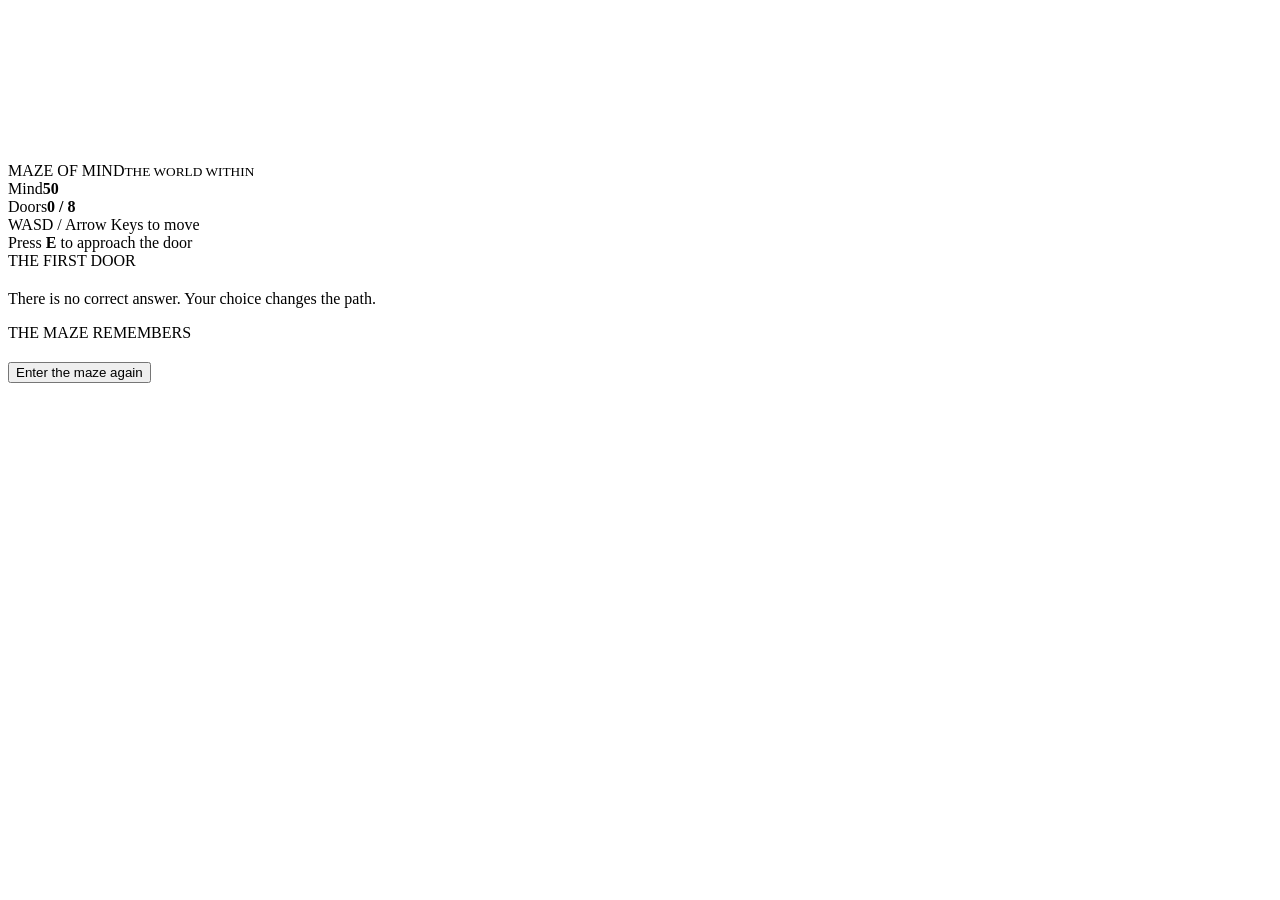
==== index.html @ d37b612d "feat: add Maze of Mind world shell" ====
<!doctype html>
<html lang="en">
<head>
  <meta charset="UTF-8" />
  <meta name="viewport" content="width=device-width, initial-scale=1.0" />
  <title>Maze of Mind</title>
  <link rel="stylesheet" href="style.css" />
</head>
<body>
  <main id="game-shell">
    <canvas id="world" aria-label="Maze of Mind game world"></canvas>

    <section id="hud" class="hud">
      <div class="brand"><span>MAZE OF MIND</span><small>THE WORLD WITHIN</small></div>
      <div class="stats">
        <div><span>Mind</span><b id="mind">50</b></div>
        <div><span>Doors</span><b id="doors">0 / 8</b></div>
      </div>
    </section>

    <div id="hint" class="hint">WASD / Arrow Keys to move</div>
    <div id="interaction" class="interaction hidden">Press <b>E</b> to approach the door</div>

    <section id="question-modal" class="modal hidden" role="dialog" aria-modal="true">
      <div class="modal-card">
        <div class="modal-kicker" id="door-name">THE FIRST DOOR</div>
        <h1 id="question"></h1>
        <div id="answers" class="answers"></div>
        <p class="warning">There is no correct answer. Your choice changes the path.</p>
      </div>
    </section>

    <section id="ending" class="modal hidden">
      <div class="modal-card ending-card">
        <div class="modal-kicker">THE MAZE REMEMBERS</div>
        <h1 id="ending-title"></h1>
        <p id="ending-text"></p>
        <div class="ending-stats" id="ending-stats"></div>
        <button id="restart">Enter the maze again</button>
      </div>
    </section>
  </main>
  <script src="data.js"></script>
  <script src="game.js"></script>
</body>
</html>
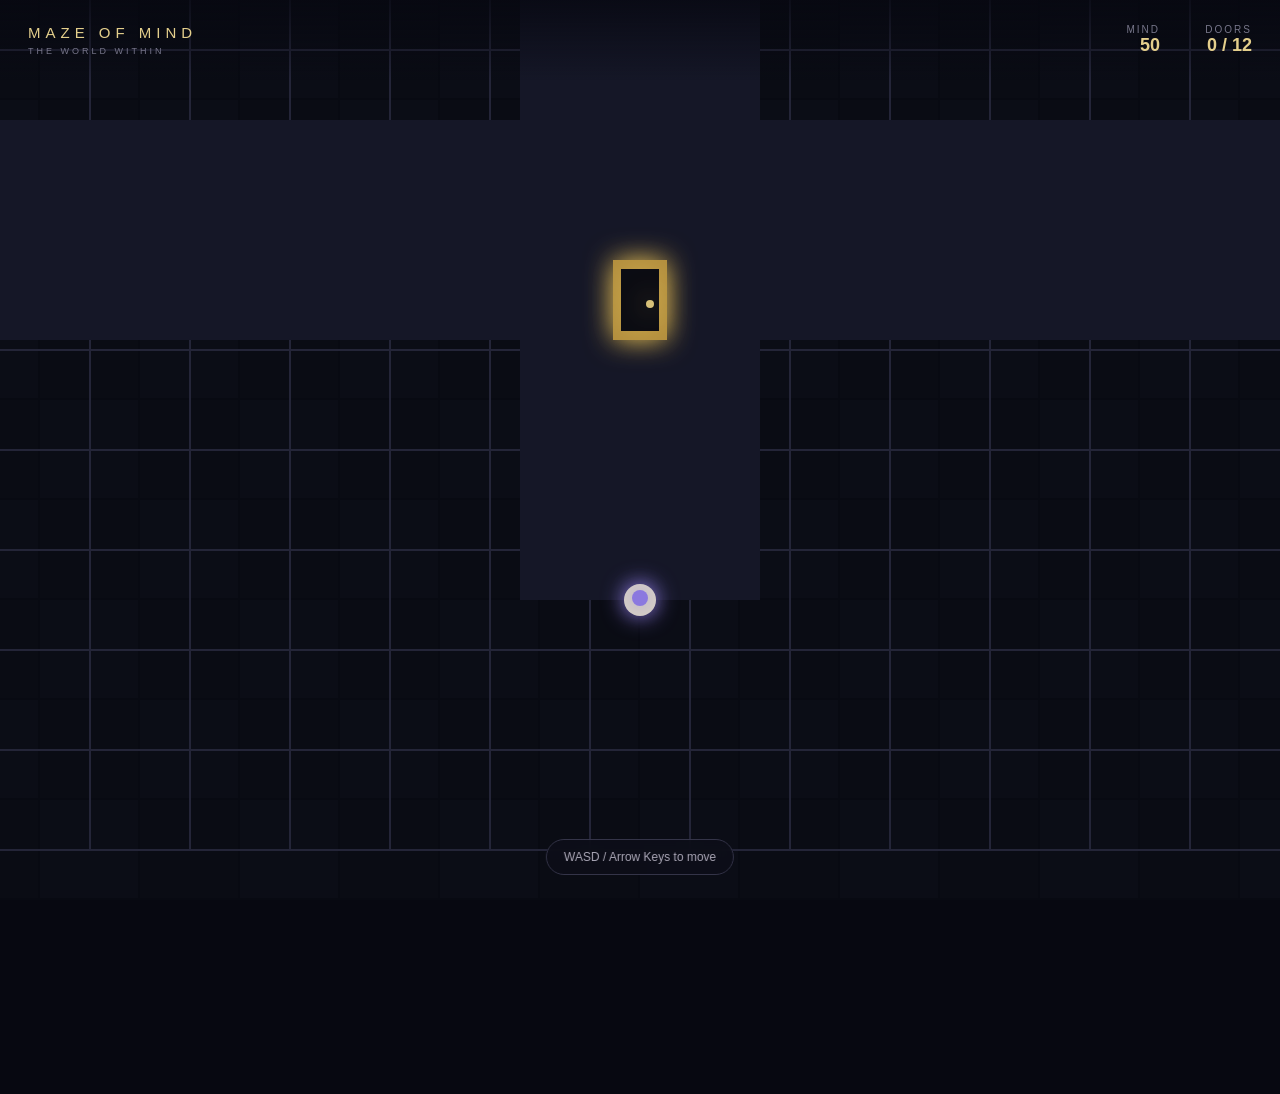
==== commit 2f6ca793: "feat: expand Maze of Mind world UI" ====
--- a/index.html
+++ b/index.html
@@ -2,45 +2,29 @@
 <html lang="en">
 <head>
   <meta charset="UTF-8" />
-  <meta name="viewport" content="width=device-width, initial-scale=1.0" />
-  <title>Maze of Mind</title>
+  <meta name="viewport" content="width=device-width,initial-scale=1.0,viewport-fit=cover" />
+  <title>Maze of Mind — The World Within</title>
   <link rel="stylesheet" href="style.css" />
 </head>
 <body>
-  <main id="game-shell">
-    <canvas id="world" aria-label="Maze of Mind game world"></canvas>
+<main id="game-shell">
+  <canvas id="world"></canvas>
+  <section class="hud">
+    <div class="brand"><span>MAZE OF MIND</span><small>THE WORLD WITHIN</small></div>
+    <div class="stats"><div><span>Mind</span><b id="mind">50</b></div><div><span>Doors</span><b id="doors">0 / 12</b></div></div>
+  </section>
+  <div id="objective" class="objective">Find the doors. Every answer changes what the maze remembers.</div>
+  <div id="hint" class="hint">WASD / Arrow Keys to move</div>
+  <div id="interaction" class="interaction hidden">Press <b>E</b> to enter</div>
+  <div id="touch-controls" class="touch-controls" aria-hidden="true"><button data-key="arrowup">▲</button><div><button data-key="arrowleft">◀</button><button data-key="arrowdown">▼</button><button data-key="arrowright">▶</button></div></div>
+  <div id="minimap" class="minimap"><canvas id="map" width="180" height="130"></canvas></div>
 
-    <section id="hud" class="hud">
-      <div class="brand"><span>MAZE OF MIND</span><small>THE WORLD WITHIN</small></div>
-      <div class="stats">
-        <div><span>Mind</span><b id="mind">50</b></div>
-        <div><span>Doors</span><b id="doors">0 / 8</b></div>
-      </div>
-    </section>
+  <section id="question-modal" class="modal hidden" role="dialog" aria-modal="true">
+    <div class="modal-card"><div class="modal-kicker" id="door-name"></div><h1 id="question"></h1><div id="answers" class="answers"></div><p class="warning">There is no correct answer. The maze is measuring the shape of your mind.</p></div>
+  </section>
 
-    <div id="hint" class="hint">WASD / Arrow Keys to move</div>
-    <div id="interaction" class="interaction hidden">Press <b>E</b> to approach the door</div>
-
-    <section id="question-modal" class="modal hidden" role="dialog" aria-modal="true">
-      <div class="modal-card">
-        <div class="modal-kicker" id="door-name">THE FIRST DOOR</div>
-        <h1 id="question"></h1>
-        <div id="answers" class="answers"></div>
-        <p class="warning">There is no correct answer. Your choice changes the path.</p>
-      </div>
-    </section>
-
-    <section id="ending" class="modal hidden">
-      <div class="modal-card ending-card">
-        <div class="modal-kicker">THE MAZE REMEMBERS</div>
-        <h1 id="ending-title"></h1>
-        <p id="ending-text"></p>
-        <div class="ending-stats" id="ending-stats"></div>
-        <button id="restart">Enter the maze again</button>
-      </div>
-    </section>
-  </main>
-  <script src="data.js"></script>
-  <script src="game.js"></script>
+  <section id="ending" class="modal hidden"><div class="modal-card ending-card"><div class="modal-kicker">THE MAZE REMEMBERS</div><h1 id="ending-title"></h1><p id="ending-text"></p><div class="ending-stats" id="ending-stats"></div><p id="ending-detail" class="ending-detail"></p><button id="restart">Enter the maze again</button></div></section>
+</main>
+<script src="data.js"></script><script src="game.js"></script>
 </body>
 </html>
--- a/style.css
+++ b/style.css
@@ -0,0 +1 @@
+*{box-sizing:border-box}html,body{margin:0;width:100%;height:100%;overflow:hidden;background:#070811;color:#eee8d8;font-family:Inter,Segoe UI,Tahoma,sans-serif}body{user-select:none}#game-shell{position:relative;width:100%;height:100%}#world{display:block;width:100%;height:100%;background:#080a12}.hud{position:fixed;inset:0 0 auto;display:flex;justify-content:space-between;align-items:flex-start;padding:24px 28px;pointer-events:none;background:linear-gradient(#070811cc,transparent)}.brand span{display:block;letter-spacing:5px;font-size:15px;color:#e4cf8c}.brand small{display:block;margin-top:5px;letter-spacing:3px;color:#77768a;font-size:9px}.stats{display:flex;gap:22px}.stats div{min-width:70px;text-align:right}.stats span{display:block;color:#77768a;font-size:10px;text-transform:uppercase;letter-spacing:2px}.stats b{font-size:18px;color:#e4cf8c}.hint,.interaction{position:fixed;left:50%;transform:translateX(-50%);bottom:25px;padding:10px 17px;border:1px solid #343448;background:#0d0e19dd;border-radius:20px;color:#aaa7b6;font-size:12px;backdrop-filter:blur(8px)}.interaction{bottom:70px;color:#e4cf8c;border-color:#66562a}.hidden{display:none!important}.modal{position:fixed;inset:0;display:grid;place-items:center;padding:20px;background:radial-gradient(circle,#101323aa,#03040ae8);backdrop-filter:blur(5px)}.modal-card{width:min(650px,94vw);padding:38px;border:1px solid #4b455c;border-radius:18px;background:linear-gradient(145deg,#151624f5,#0a0b13f5);box-shadow:0 25px 90px #000b;text-align:center}.modal-kicker{color:#cba94f;font-size:11px;letter-spacing:4px;margin-bottom:18px}.modal-card h1{font-family:Georgia,serif;font-weight:400;line-height:1.55;font-size:clamp(22px,4vw,34px);margin:0 0 28px;color:#eee8d8}.answers{display:grid;gap:12px}.answer{width:100%;padding:16px 18px;border-radius:10px;border:1px solid #343447;background:#11121e;color:#d8d4c8;text-align:right;cursor:pointer;font:inherit;line-height:1.55;transition:.2s}.answer:hover{border-color:#cba94f;background:#1b1920;transform:translateY(-1px)}.warning{margin:22px 0 0;color:#6f6d7b;font-size:11px}.ending-card p{color:#aaa7b6;line-height:1.9}.ending-stats{display:grid;grid-template-columns:repeat(3,1fr);gap:8px;margin:25px 0}.ending-stats div{padding:12px;background:#0c0d16;border:1px solid #292a3a;border-radius:8px}.ending-stats b{display:block;color:#cba94f;font-size:18px}.ending-stats span{font-size:10px;color:#77768a}#restart{border:1px solid #cba94f;background:#cba94f12;color:#e4cf8c;border-radius:30px;padding:12px 26px;cursor:pointer;font:inherit}@media(max-width:600px){.hud{padding:17px}.brand span{font-size:12px;letter-spacing:3px}.stats{gap:10px}.modal-card{padding:25px 18px}.answer{font-size:14px}.ending-stats{grid-template-columns:1fr 1fr 1fr}}
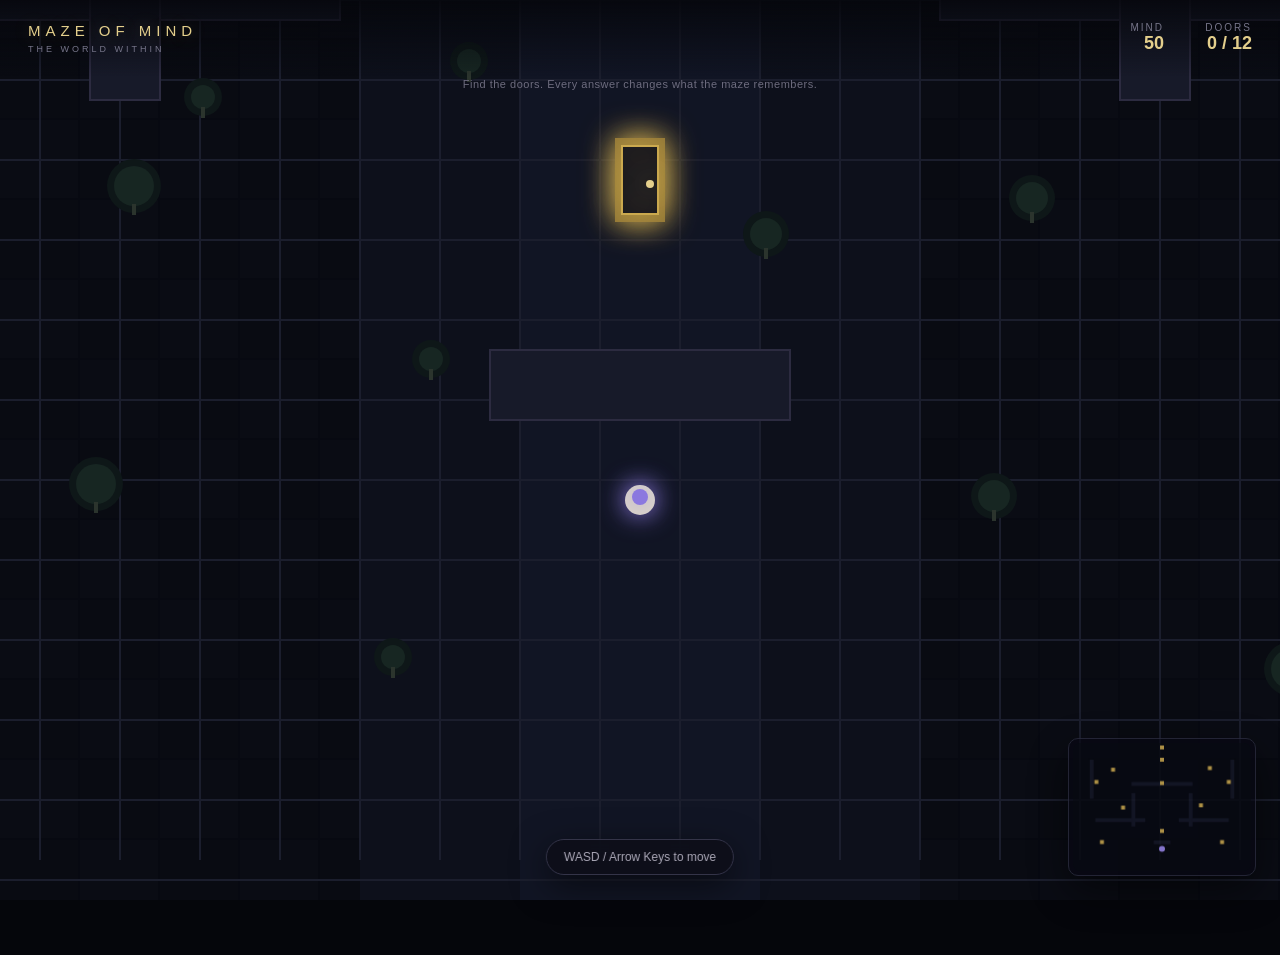
==== commit 273b12dd: "Add memory journal and Old Man dialogue UI" ====
--- a/index.html
+++ b/index.html
@@ -1,30 +1,17 @@
 <!doctype html>
 <html lang="en">
 <head>
-  <meta charset="UTF-8" />
-  <meta name="viewport" content="width=device-width,initial-scale=1.0,viewport-fit=cover" />
-  <title>Maze of Mind — The World Within</title>
-  <link rel="stylesheet" href="style.css" />
+<meta charset="UTF-8"><meta name="viewport" content="width=device-width,initial-scale=1.0,viewport-fit=cover">
+<title>Maze of Mind — The World Within</title><link rel="stylesheet" href="style.css">
 </head>
-<body>
-<main id="game-shell">
-  <canvas id="world"></canvas>
-  <section class="hud">
-    <div class="brand"><span>MAZE OF MIND</span><small>THE WORLD WITHIN</small></div>
-    <div class="stats"><div><span>Mind</span><b id="mind">50</b></div><div><span>Doors</span><b id="doors">0 / 12</b></div></div>
-  </section>
-  <div id="objective" class="objective">Find the doors. Every answer changes what the maze remembers.</div>
-  <div id="hint" class="hint">WASD / Arrow Keys to move</div>
-  <div id="interaction" class="interaction hidden">Press <b>E</b> to enter</div>
-  <div id="touch-controls" class="touch-controls" aria-hidden="true"><button data-key="arrowup">▲</button><div><button data-key="arrowleft">◀</button><button data-key="arrowdown">▼</button><button data-key="arrowright">▶</button></div></div>
-  <div id="minimap" class="minimap"><canvas id="map" width="180" height="130"></canvas></div>
-
-  <section id="question-modal" class="modal hidden" role="dialog" aria-modal="true">
-    <div class="modal-card"><div class="modal-kicker" id="door-name"></div><h1 id="question"></h1><div id="answers" class="answers"></div><p class="warning">There is no correct answer. The maze is measuring the shape of your mind.</p></div>
-  </section>
-
-  <section id="ending" class="modal hidden"><div class="modal-card ending-card"><div class="modal-kicker">THE MAZE REMEMBERS</div><h1 id="ending-title"></h1><p id="ending-text"></p><div class="ending-stats" id="ending-stats"></div><p id="ending-detail" class="ending-detail"></p><button id="restart">Enter the maze again</button></div></section>
-</main>
-<script src="data.js"></script><script src="game.js"></script>
-</body>
-</html>
+<body><main id="game-shell"><canvas id="world"></canvas>
+<section class="hud"><div class="brand"><span>MAZE OF MIND</span><small>THE WORLD WITHIN</small></div><div class="stats"><div><span>Mind</span><b id="mind">50</b></div><div><span>Doors</span><b id="doors">0 / 12</b></div></div></section>
+<div id="objective" class="objective">Find the doors. Every answer changes what the maze remembers.</div>
+<div id="hint" class="hint">WASD / Arrow Keys to move</div><div id="interaction" class="interaction hidden"></div>
+<div id="touch-controls" class="touch-controls"><button data-key="arrowup">▲</button><div><button data-key="arrowleft">◀</button><button data-key="arrowdown">▼</button><button data-key="arrowright">▶</button></div></div>
+<div id="minimap" class="minimap"><canvas id="map" width="180" height="130"></canvas></div>
+<section id="journal" class="journal"><div class="journal-head"><b>MEMORY</b><button id="close-journal">×</button></div><p id="journal-text">The maze has not learned your shape yet.</p><div id="signals"></div></section>
+<section id="dialogue" class="modal hidden"><div class="modal-card dialogue-card"><div class="modal-kicker">THE OLD MAN</div><p id="dialogue-text"></p><button id="dialogue-next">Continue</button></div></section>
+<section id="question-modal" class="modal hidden" role="dialog" aria-modal="true"><div class="modal-card"><div class="modal-kicker" id="door-name"></div><h1 id="question"></h1><div id="answers" class="answers"></div><p class="warning">There is no correct answer. The maze is measuring the shape of your mind.</p></div></section>
+<section id="ending" class="modal hidden"><div class="modal-card ending-card"><div class="modal-kicker">THE MAZE REMEMBERS</div><h1 id="ending-title"></h1><p id="ending-text"></p><div class="ending-stats" id="ending-stats"></div><p id="ending-detail" class="ending-detail"></p><button id="restart">Enter the maze again</button></div></section>
+</main><script src="data.js"></script><script src="game.js"></script></body></html>
--- a/style.css
+++ b/style.css
@@ -1 +1 @@
-*{box-sizing:border-box}html,body{margin:0;width:100%;height:100%;overflow:hidden;background:#070811;color:#eee8d8;font-family:Inter,Segoe UI,Tahoma,sans-serif}body{user-select:none}#game-shell{position:relative;width:100%;height:100%}#world{display:block;width:100%;height:100%;background:#080a12}.hud{position:fixed;inset:0 0 auto;display:flex;justify-content:space-between;align-items:flex-start;padding:24px 28px;pointer-events:none;background:linear-gradient(#070811cc,transparent)}.brand span{display:block;letter-spacing:5px;font-size:15px;color:#e4cf8c}.brand small{display:block;margin-top:5px;letter-spacing:3px;color:#77768a;font-size:9px}.stats{display:flex;gap:22px}.stats div{min-width:70px;text-align:right}.stats span{display:block;color:#77768a;font-size:10px;text-transform:uppercase;letter-spacing:2px}.stats b{font-size:18px;color:#e4cf8c}.hint,.interaction{position:fixed;left:50%;transform:translateX(-50%);bottom:25px;padding:10px 17px;border:1px solid #343448;background:#0d0e19dd;border-radius:20px;color:#aaa7b6;font-size:12px;backdrop-filter:blur(8px)}.interaction{bottom:70px;color:#e4cf8c;border-color:#66562a}.hidden{display:none!important}.modal{position:fixed;inset:0;display:grid;place-items:center;padding:20px;background:radial-gradient(circle,#101323aa,#03040ae8);backdrop-filter:blur(5px)}.modal-card{width:min(650px,94vw);padding:38px;border:1px solid #4b455c;border-radius:18px;background:linear-gradient(145deg,#151624f5,#0a0b13f5);box-shadow:0 25px 90px #000b;text-align:center}.modal-kicker{color:#cba94f;font-size:11px;letter-spacing:4px;margin-bottom:18px}.modal-card h1{font-family:Georgia,serif;font-weight:400;line-height:1.55;font-size:clamp(22px,4vw,34px);margin:0 0 28px;color:#eee8d8}.answers{display:grid;gap:12px}.answer{width:100%;padding:16px 18px;border-radius:10px;border:1px solid #343447;background:#11121e;color:#d8d4c8;text-align:right;cursor:pointer;font:inherit;line-height:1.55;transition:.2s}.answer:hover{border-color:#cba94f;background:#1b1920;transform:translateY(-1px)}.warning{margin:22px 0 0;color:#6f6d7b;font-size:11px}.ending-card p{color:#aaa7b6;line-height:1.9}.ending-stats{display:grid;grid-template-columns:repeat(3,1fr);gap:8px;margin:25px 0}.ending-stats div{padding:12px;background:#0c0d16;border:1px solid #292a3a;border-radius:8px}.ending-stats b{display:block;color:#cba94f;font-size:18px}.ending-stats span{font-size:10px;color:#77768a}#restart{border:1px solid #cba94f;background:#cba94f12;color:#e4cf8c;border-radius:30px;padding:12px 26px;cursor:pointer;font:inherit}@media(max-width:600px){.hud{padding:17px}.brand span{font-size:12px;letter-spacing:3px}.stats{gap:10px}.modal-card{padding:25px 18px}.answer{font-size:14px}.ending-stats{grid-template-columns:1fr 1fr 1fr}}
+*{box-sizing:border-box}html,body{margin:0;width:100%;height:100%;overflow:hidden;background:#05060b;color:#eee8d8;font-family:Inter,Segoe UI,Tahoma,sans-serif}body{user-select:none}#game-shell{position:relative;width:100%;height:100%;isolation:isolate}#world{display:block;width:100%;height:100%;background:#070811}.hud{position:fixed;z-index:5;inset:0 0 auto;display:flex;justify-content:space-between;align-items:flex-start;padding:22px 28px;pointer-events:none;background:linear-gradient(#05060bdd,transparent)}.brand span{display:block;letter-spacing:5px;font-size:15px;color:#e4cf8c;text-shadow:0 0 18px #cba94f55}.brand small{display:block;margin-top:5px;letter-spacing:3px;color:#77768a;font-size:9px}.stats{display:flex;gap:18px}.stats div{min-width:70px;text-align:right}.stats span{display:block;color:#77768a;font-size:10px;text-transform:uppercase;letter-spacing:2px}.stats b{font-size:18px;color:#e4cf8c}.objective{position:fixed;z-index:4;top:78px;left:50%;transform:translateX(-50%);max-width:520px;text-align:center;color:#79778a;font-size:11px;letter-spacing:.5px;opacity:.9}.hint,.interaction{position:fixed;z-index:6;left:50%;transform:translateX(-50%);bottom:25px;padding:10px 17px;border:1px solid #343448;background:#0d0e19dd;border-radius:20px;color:#aaa7b6;font-size:12px;backdrop-filter:blur(8px);box-shadow:0 10px 35px #0008}.interaction{bottom:70px;color:#e4cf8c;border-color:#66562a;box-shadow:0 0 25px #cba94f22}.hidden{display:none!important}.minimap{position:fixed;z-index:4;right:24px;bottom:24px;width:188px;height:138px;padding:4px;border:1px solid #292a3b;border-radius:10px;background:#080914cc;box-shadow:0 15px 40px #0009;opacity:.85}.minimap canvas{width:100%;height:100%;display:block;border-radius:7px}.modal{position:fixed;z-index:20;inset:0;display:grid;place-items:center;padding:20px;background:radial-gradient(circle,#101323aa,#03040af2);backdrop-filter:blur(6px);animation:fade .3s ease}.modal-card{width:min(650px,94vw);padding:38px;border:1px solid #4b455c;border-radius:18px;background:linear-gradient(145deg,#151624f7,#0a0b13f8);box-shadow:0 25px 90px #000b;text-align:center}.modal-kicker{color:#cba94f;font-size:11px;letter-spacing:4px;margin-bottom:18px}.modal-card h1{font-family:Georgia,serif;font-weight:400;line-height:1.55;font-size:clamp(22px,4vw,34px);margin:0 0 28px;color:#eee8d8}.answers{display:grid;gap:12px}.answer{width:100%;padding:16px 18px;border-radius:10px;border:1px solid #343447;background:#11121e;color:#d8d4c8;text-align:right;cursor:pointer;font:inherit;line-height:1.55;transition:.2s}.answer:hover{border-color:#cba94f;background:#1b1920;transform:translateY(-1px);box-shadow:0 8px 25px #cba94f12}.warning{margin:22px 0 0;color:#6f6d7b;font-size:11px}.ending-card p{color:#aaa7b6;line-height:1.9}.ending-stats{display:grid;grid-template-columns:repeat(3,1fr);gap:8px;margin:25px 0}.ending-stats div{padding:12px;background:#0c0d16;border:1px solid #292a3a;border-radius:8px}.ending-stats b{display:block;color:#cba94f;font-size:18px}.ending-stats span{font-size:10px;color:#77768a}.ending-detail{font-size:12px!important;color:#77768a!important;margin-bottom:22px}#restart{border:1px solid #cba94f;background:#cba94f12;color:#e4cf8c;border-radius:30px;padding:12px 26px;cursor:pointer;font:inherit;transition:.2s}#restart:hover{background:#cba94f22;box-shadow:0 0 25px #cba94f22}.touch-controls{display:none;position:fixed;z-index:7;left:18px;bottom:18px;flex-direction:column;align-items:center;gap:3px}.touch-controls div{display:flex;gap:3px}.touch-controls button{width:42px;height:42px;border-radius:10px;border:1px solid #3b394c;background:#0c0d18bb;color:#cba94f;font-size:17px;touch-action:none}.touch-controls button:active{background:#cba94f22}@keyframes fade{from{opacity:0}to{opacity:1}}@media(max-width:700px){.hud{padding:16px}.brand span{font-size:12px;letter-spacing:3px}.stats{gap:8px}.objective{top:65px;width:75%}.minimap{right:12px;top:105px;bottom:auto;width:130px;height:96px}.modal-card{padding:25px 18px}.answer{font-size:14px}.ending-stats{grid-template-columns:1fr 1fr 1fr}.touch-controls{display:flex}.hint{bottom:18px;left:auto;right:16px;transform:none}.interaction{bottom:74px}}@media(pointer:coarse){.touch-controls{display:flex}.hint{display:none}}
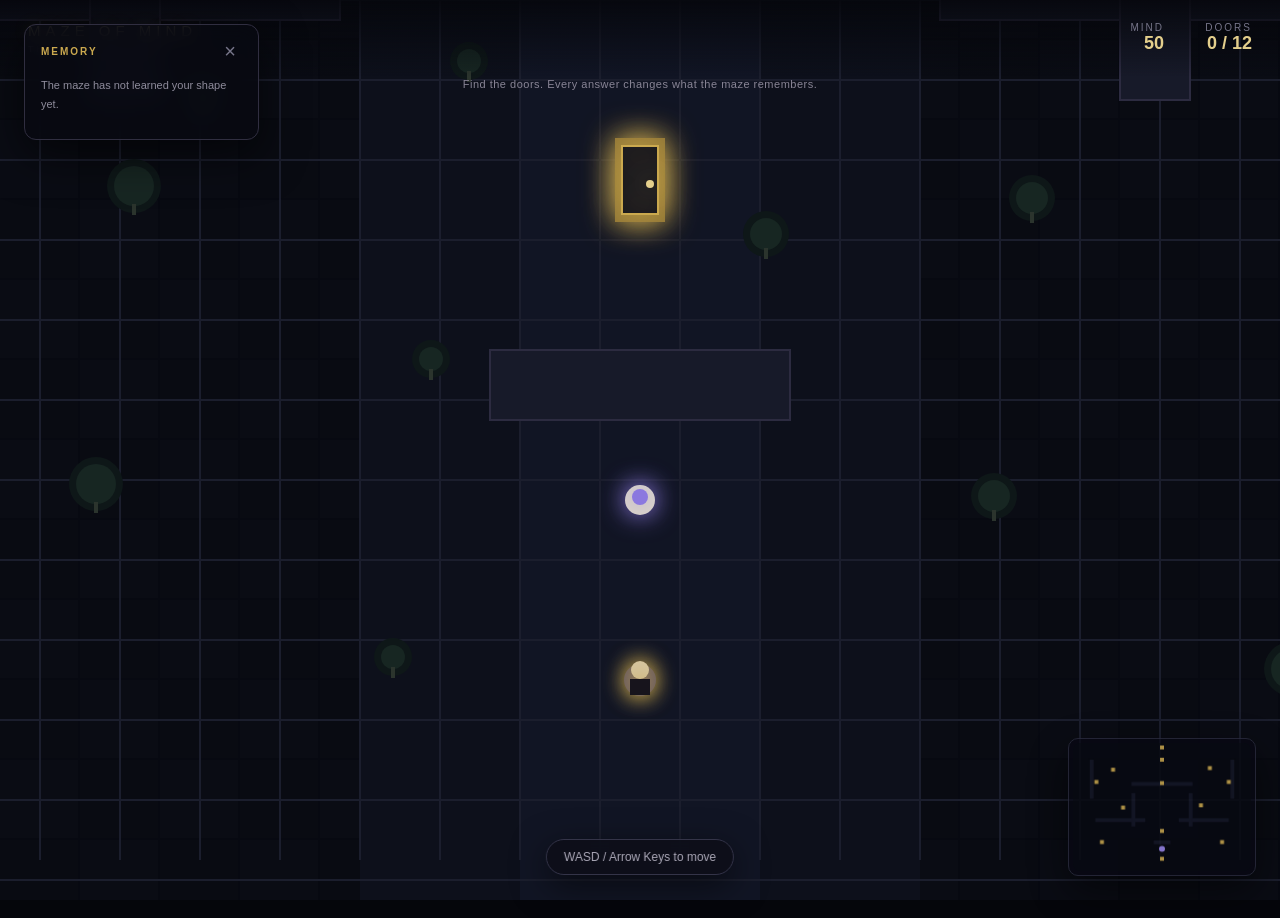
==== commit d144b04b: "feat: add living world progression layer" ====
--- a/index.html
+++ b/index.html
@@ -5,6 +5,7 @@
 <title>Maze of Mind — The World Within</title><link rel="stylesheet" href="style.css">
 </head>
 <body><main id="game-shell"><canvas id="world"></canvas>
+<div id="world-state" class="world-state"><span id="chapter">CHAPTER I · THE THRESHOLD</span><b id="world-message">The maze is asleep.</b></div>
 <section class="hud"><div class="brand"><span>MAZE OF MIND</span><small>THE WORLD WITHIN</small></div><div class="stats"><div><span>Mind</span><b id="mind">50</b></div><div><span>Doors</span><b id="doors">0 / 12</b></div></div></section>
 <div id="objective" class="objective">Find the doors. Every answer changes what the maze remembers.</div>
 <div id="hint" class="hint">WASD / Arrow Keys to move</div><div id="interaction" class="interaction hidden"></div>
@@ -14,4 +15,7 @@
 <section id="dialogue" class="modal hidden"><div class="modal-card dialogue-card"><div class="modal-kicker">THE OLD MAN</div><p id="dialogue-text"></p><button id="dialogue-next">Continue</button></div></section>
 <section id="question-modal" class="modal hidden" role="dialog" aria-modal="true"><div class="modal-card"><div class="modal-kicker" id="door-name"></div><h1 id="question"></h1><div id="answers" class="answers"></div><p class="warning">There is no correct answer. The maze is measuring the shape of your mind.</p></div></section>
 <section id="ending" class="modal hidden"><div class="modal-card ending-card"><div class="modal-kicker">THE MAZE REMEMBERS</div><h1 id="ending-title"></h1><p id="ending-text"></p><div class="ending-stats" id="ending-stats"></div><p id="ending-detail" class="ending-detail"></p><button id="restart">Enter the maze again</button></div></section>
-</main><script src="data.js"></script><script src="game.js"></script></body></html>
+</main><script src="data.js"></script><script src="game.js"></script>
+<script>
+(()=>{const d=document,doors=d.getElementById('doors'),chapter=d.getElementById('chapter'),msg=d.getElementById('world-message'),root=d.documentElement;let last=-1;const stages=[['CHAPTER I · THE THRESHOLD','The maze is asleep. You are still an unknown variable.'],['CHAPTER II · THE FIRST CRACK','It has noticed your pattern. Some doors feel less empty.'],['CHAPTER III · THE MIRROR','The world is beginning to answer you instead of asking.'],['CHAPTER IV · THE WITNESS','Your choices have consequences beyond the questions.'],['CHAPTER V · THE LAST QUESTION','The maze no longer needs to test you. It wants to know why you came.']];function tick(){const n=parseInt((doors.textContent.match(/\d+/)||[0])[0]);const i=n===12?4:Math.min(4,Math.floor(n/3));if(i!==last){last=i;chapter.textContent=stages[i][0];msg.textContent=stages[i][1];root.style.setProperty('--awakening',String(i));document.body.dataset.chapter=i}}tick();new MutationObserver(tick).observe(doors,{childList:true,characterData:true,subtree:true});setInterval(tick,800);})();
+</script></body></html>
--- a/style.css
+++ b/style.css
@@ -1 +1 @@
-*{box-sizing:border-box}html,body{margin:0;width:100%;height:100%;overflow:hidden;background:#05060b;color:#eee8d8;font-family:Inter,Segoe UI,Tahoma,sans-serif}body{user-select:none}#game-shell{position:relative;width:100%;height:100%;isolation:isolate}#world{display:block;width:100%;height:100%;background:#070811}.hud{position:fixed;z-index:5;inset:0 0 auto;display:flex;justify-content:space-between;align-items:flex-start;padding:22px 28px;pointer-events:none;background:linear-gradient(#05060bdd,transparent)}.brand span{display:block;letter-spacing:5px;font-size:15px;color:#e4cf8c;text-shadow:0 0 18px #cba94f55}.brand small{display:block;margin-top:5px;letter-spacing:3px;color:#77768a;font-size:9px}.stats{display:flex;gap:18px}.stats div{min-width:70px;text-align:right}.stats span{display:block;color:#77768a;font-size:10px;text-transform:uppercase;letter-spacing:2px}.stats b{font-size:18px;color:#e4cf8c}.objective{position:fixed;z-index:4;top:78px;left:50%;transform:translateX(-50%);max-width:520px;text-align:center;color:#79778a;font-size:11px;letter-spacing:.5px;opacity:.9}.hint,.interaction{position:fixed;z-index:6;left:50%;transform:translateX(-50%);bottom:25px;padding:10px 17px;border:1px solid #343448;background:#0d0e19dd;border-radius:20px;color:#aaa7b6;font-size:12px;backdrop-filter:blur(8px);box-shadow:0 10px 35px #0008}.interaction{bottom:70px;color:#e4cf8c;border-color:#66562a;box-shadow:0 0 25px #cba94f22}.hidden{display:none!important}.minimap{position:fixed;z-index:4;right:24px;bottom:24px;width:188px;height:138px;padding:4px;border:1px solid #292a3b;border-radius:10px;background:#080914cc;box-shadow:0 15px 40px #0009;opacity:.85}.minimap canvas{width:100%;height:100%;display:block;border-radius:7px}.modal{position:fixed;z-index:20;inset:0;display:grid;place-items:center;padding:20px;background:radial-gradient(circle,#101323aa,#03040af2);backdrop-filter:blur(6px);animation:fade .3s ease}.modal-card{width:min(650px,94vw);padding:38px;border:1px solid #4b455c;border-radius:18px;background:linear-gradient(145deg,#151624f7,#0a0b13f8);box-shadow:0 25px 90px #000b;text-align:center}.modal-kicker{color:#cba94f;font-size:11px;letter-spacing:4px;margin-bottom:18px}.modal-card h1{font-family:Georgia,serif;font-weight:400;line-height:1.55;font-size:clamp(22px,4vw,34px);margin:0 0 28px;color:#eee8d8}.answers{display:grid;gap:12px}.answer{width:100%;padding:16px 18px;border-radius:10px;border:1px solid #343447;background:#11121e;color:#d8d4c8;text-align:right;cursor:pointer;font:inherit;line-height:1.55;transition:.2s}.answer:hover{border-color:#cba94f;background:#1b1920;transform:translateY(-1px);box-shadow:0 8px 25px #cba94f12}.warning{margin:22px 0 0;color:#6f6d7b;font-size:11px}.ending-card p{color:#aaa7b6;line-height:1.9}.ending-stats{display:grid;grid-template-columns:repeat(3,1fr);gap:8px;margin:25px 0}.ending-stats div{padding:12px;background:#0c0d16;border:1px solid #292a3a;border-radius:8px}.ending-stats b{display:block;color:#cba94f;font-size:18px}.ending-stats span{font-size:10px;color:#77768a}.ending-detail{font-size:12px!important;color:#77768a!important;margin-bottom:22px}#restart{border:1px solid #cba94f;background:#cba94f12;color:#e4cf8c;border-radius:30px;padding:12px 26px;cursor:pointer;font:inherit;transition:.2s}#restart:hover{background:#cba94f22;box-shadow:0 0 25px #cba94f22}.touch-controls{display:none;position:fixed;z-index:7;left:18px;bottom:18px;flex-direction:column;align-items:center;gap:3px}.touch-controls div{display:flex;gap:3px}.touch-controls button{width:42px;height:42px;border-radius:10px;border:1px solid #3b394c;background:#0c0d18bb;color:#cba94f;font-size:17px;touch-action:none}.touch-controls button:active{background:#cba94f22}@keyframes fade{from{opacity:0}to{opacity:1}}@media(max-width:700px){.hud{padding:16px}.brand span{font-size:12px;letter-spacing:3px}.stats{gap:8px}.objective{top:65px;width:75%}.minimap{right:12px;top:105px;bottom:auto;width:130px;height:96px}.modal-card{padding:25px 18px}.answer{font-size:14px}.ending-stats{grid-template-columns:1fr 1fr 1fr}.touch-controls{display:flex}.hint{bottom:18px;left:auto;right:16px;transform:none}.interaction{bottom:74px}}@media(pointer:coarse){.touch-controls{display:flex}.hint{display:none}}
+*{box-sizing:border-box}html,body{margin:0;width:100%;height:100%;overflow:hidden;background:#05060b;color:#eee8d8;font-family:Inter,Segoe UI,Tahoma,sans-serif}body{user-select:none}#game-shell{position:relative;width:100%;height:100%;isolation:isolate}#world{display:block;width:100%;height:100%;background:#070811}.hud{position:fixed;z-index:5;inset:0 0 auto;display:flex;justify-content:space-between;align-items:flex-start;padding:22px 28px;pointer-events:none;background:linear-gradient(#05060bdd,transparent)}.brand span{display:block;letter-spacing:5px;font-size:15px;color:#e4cf8c;text-shadow:0 0 18px #cba94f55}.brand small{display:block;margin-top:5px;letter-spacing:3px;color:#77768a;font-size:9px}.stats{display:flex;gap:18px}.stats div{min-width:70px;text-align:right}.stats span{display:block;color:#77768a;font-size:10px;text-transform:uppercase;letter-spacing:2px}.stats b{font-size:18px;color:#e4cf8c}.objective{position:fixed;z-index:4;top:78px;left:50%;transform:translateX(-50%);max-width:560px;text-align:center;color:#898596;font-size:11px;letter-spacing:.5px}.hint,.interaction{position:fixed;z-index:6;left:50%;transform:translateX(-50%);bottom:25px;padding:10px 17px;border:1px solid #343448;background:#0d0e19dd;border-radius:20px;color:#aaa7b6;font-size:12px;backdrop-filter:blur(8px);box-shadow:0 10px 35px #0008}.interaction{bottom:70px;color:#e4cf8c;border-color:#66562a;box-shadow:0 0 25px #cba94f22}.hidden{display:none!important}.minimap{position:fixed;z-index:4;right:24px;bottom:24px;width:188px;height:138px;padding:4px;border:1px solid #292a3b;border-radius:10px;background:#080914cc;box-shadow:0 15px 40px #0009;opacity:.85}.minimap canvas{width:100%;height:100%;display:block;border-radius:7px}.journal{position:fixed;z-index:8;left:24px;top:24px;width:235px;padding:14px 16px;border:1px solid #302e40;border-radius:12px;background:#090a12dd;backdrop-filter:blur(10px);box-shadow:0 15px 45px #0009}.journal-head{display:flex;justify-content:space-between;align-items:center;color:#cba94f;letter-spacing:2px;font-size:10px}.journal-head button{border:0;background:none;color:#77768a;font-size:20px;cursor:pointer}.journal p{margin:12px 0;color:#8f8c9c;font-size:11px;line-height:1.7}.signal{display:flex;justify-content:space-between;margin-top:5px;font-size:10px;color:#aaa7b6}.signal i{height:3px;margin:5px 0 0 8px;flex:1;background:#252536;border-radius:4px;overflow:hidden}.signal i b{display:block;height:100%;background:#cba94f}.modal{position:fixed;z-index:20;inset:0;display:grid;place-items:center;padding:20px;background:radial-gradient(circle,#101323aa,#03040af2);backdrop-filter:blur(6px);animation:fade .3s ease}.modal-card{width:min(650px,94vw);padding:38px;border:1px solid #4b455c;border-radius:18px;background:linear-gradient(145deg,#151624f7,#0a0b13f8);box-shadow:0 25px 90px #000b;text-align:center}.modal-kicker{color:#cba94f;font-size:11px;letter-spacing:4px;margin-bottom:18px}.modal-card h1{font-family:Georgia,serif;font-weight:400;line-height:1.55;font-size:clamp(22px,4vw,34px);margin:0 0 28px;color:#eee8d8}.answers{display:grid;gap:12px}.answer{width:100%;padding:16px 18px;border-radius:10px;border:1px solid #343447;background:#11121e;color:#d8d4c8;text-align:right;cursor:pointer;font:inherit;line-height:1.55;transition:.2s}.answer:hover{border-color:#cba94f;background:#1b1920;transform:translateY(-1px);box-shadow:0 8px 25px #cba94f12}.warning{margin:22px 0 0;color:#6f6d7b;font-size:11px}.dialogue-card{max-width:520px}.dialogue-card p{min-height:75px;margin:0 0 25px;color:#c7c2b7;line-height:2;font-family:Georgia,serif;font-size:18px}.dialogue-card button,#restart{border:1px solid #cba94f;background:#cba94f12;color:#e4cf8c;border-radius:30px;padding:12px 26px;cursor:pointer;font:inherit}.ending-card p{color:#aaa7b6;line-height:1.9}.ending-stats{display:grid;grid-template-columns:repeat(3,1fr);gap:8px;margin:25px 0}.ending-stats div{padding:12px;background:#0c0d16;border:1px solid #292a3a;border-radius:8px}.ending-stats b{display:block;color:#cba94f;font-size:18px}.ending-stats span{font-size:10px;color:#77768a}.ending-detail{font-size:12px!important;color:#77768a!important;margin-bottom:22px}.touch-controls{display:none;position:fixed;z-index:7;left:18px;bottom:18px;flex-direction:column;align-items:center;gap:3px}.touch-controls div{display:flex;gap:3px}.touch-controls button{width:42px;height:42px;border-radius:10px;border:1px solid #3b394c;background:#0c0d18bb;color:#cba94f;font-size:17px;touch-action:none}@keyframes fade{from{opacity:0}to{opacity:1}}@media(max-width:700px){.hud{padding:16px}.brand span{font-size:12px;letter-spacing:3px}.stats{gap:8px}.objective{top:65px;width:70%}.journal{left:12px;top:auto;bottom:18px;width:190px;opacity:.9}.minimap{right:12px;top:105px;bottom:auto;width:130px;height:96px}.modal-card{padding:25px 18px}.answer{font-size:14px}.ending-stats{grid-template-columns:1fr 1fr 1fr}.touch-controls{display:flex}.hint{bottom:18px;left:auto;right:16px;transform:none}.interaction{bottom:74px}}@media(pointer:coarse){.touch-controls{display:flex}.hint{display:none}}
